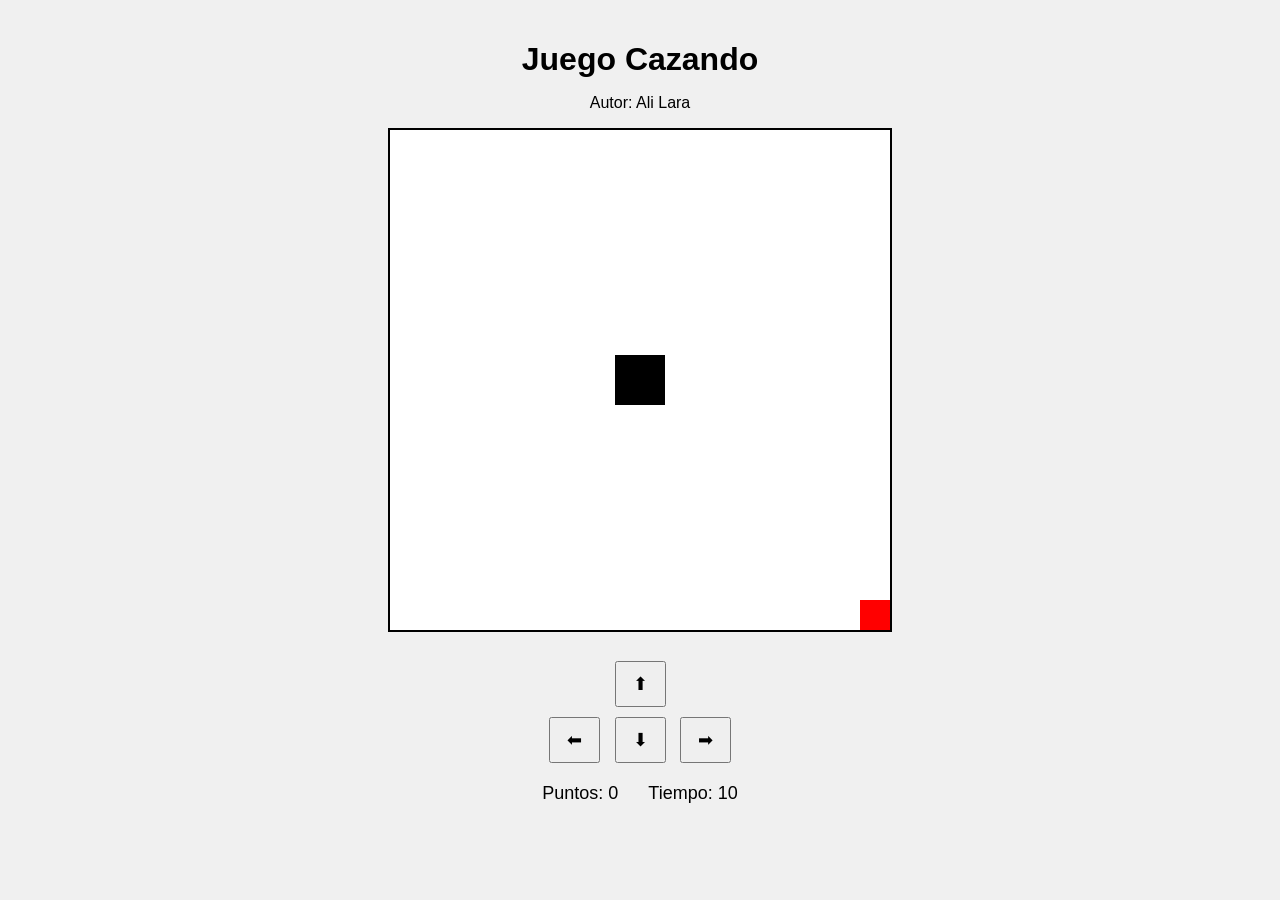
==== cazando.html @ a5e5fc57 "archivos del taller" ====
<!DOCTYPE html>
<html>
  <head>
    <title>Juego Cazando</title>
    <link rel="stylesheet" href="cazando.css"/>
  </head>
  <body onload="iniciarJuego();">

     

    <h1>Juego Cazando</h1>
    <p>Autor: Ali Lara</p>

    <canvas id="areaJuego" width="500" height="500"></canvas>


    <div class="controles">
      <button id="botonArriba" onclick="arriba();">⬆</button>
      <br>
      <button id="botonIzquierda" onclick="izquierda();">⬅</button>
      <button id="botonAbajo" onclick="abajo();">⬇</button>
      <button id="botonDerecha" onclick="derecha();">➡</button>
    </div>


    <div class="panel">
      <span>Puntos: <span id="puntos">0</span></span>
      <span>Tiempo: <span id="tiempo">10</span></span>
    </div>

    <p id="mensaje"></p>
    <script src="cazando.js"></script>

  </body>
</html>
---- cazando.css ----
body {
  text-align: center;
  font-family: Arial, sans-serif;
  background: #f0f0f0;
  margin: 0;
  padding: 20px;
}

h1 {
  margin-bottom: 5px;
}

.panel {
  margin: 15px 0;
  font-size: 18px;
  display: flex;
  justify-content: center;
  gap: 30px;
}

canvas {
  background: white;
  border: 2px solid black;
}

.controles {
  margin-top: 20px;
}

button {
  margin: 5px;
  padding: 10px 16px;
  font-size: 18px;
  cursor: pointer;
}

#mensaje {
  font-size: 20px;
  font-weight: bold;
  color: darkred;
  margin-top: 15px;
}
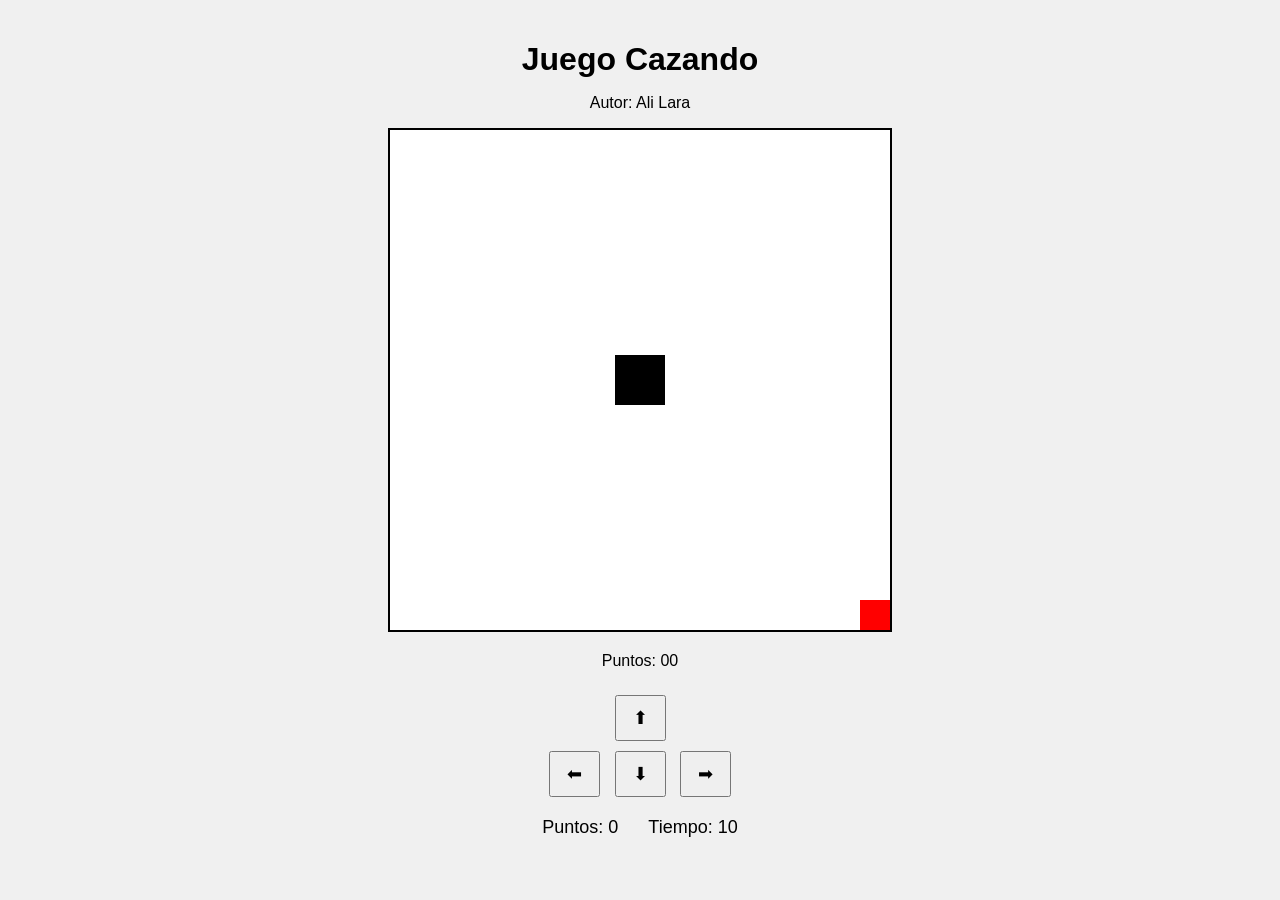
==== commit 22841199: "se añadio la funcionalidad de sumar puntos" ====
--- a/cazando.html
+++ b/cazando.html
@@ -13,6 +13,7 @@
 
     <canvas id="areaJuego" width="500" height="500"></canvas>
 
+    <p id = lblPuntos>Puntos: 00</p>
 
     <div class="controles">
       <button id="botonArriba" onclick="arriba();">⬆</button>
@@ -30,6 +31,7 @@
 
     <p id="mensaje"></p>
     <script src="cazando.js"></script>
+    <script src = "utils.js"></script>
 
   </body>
 </html>
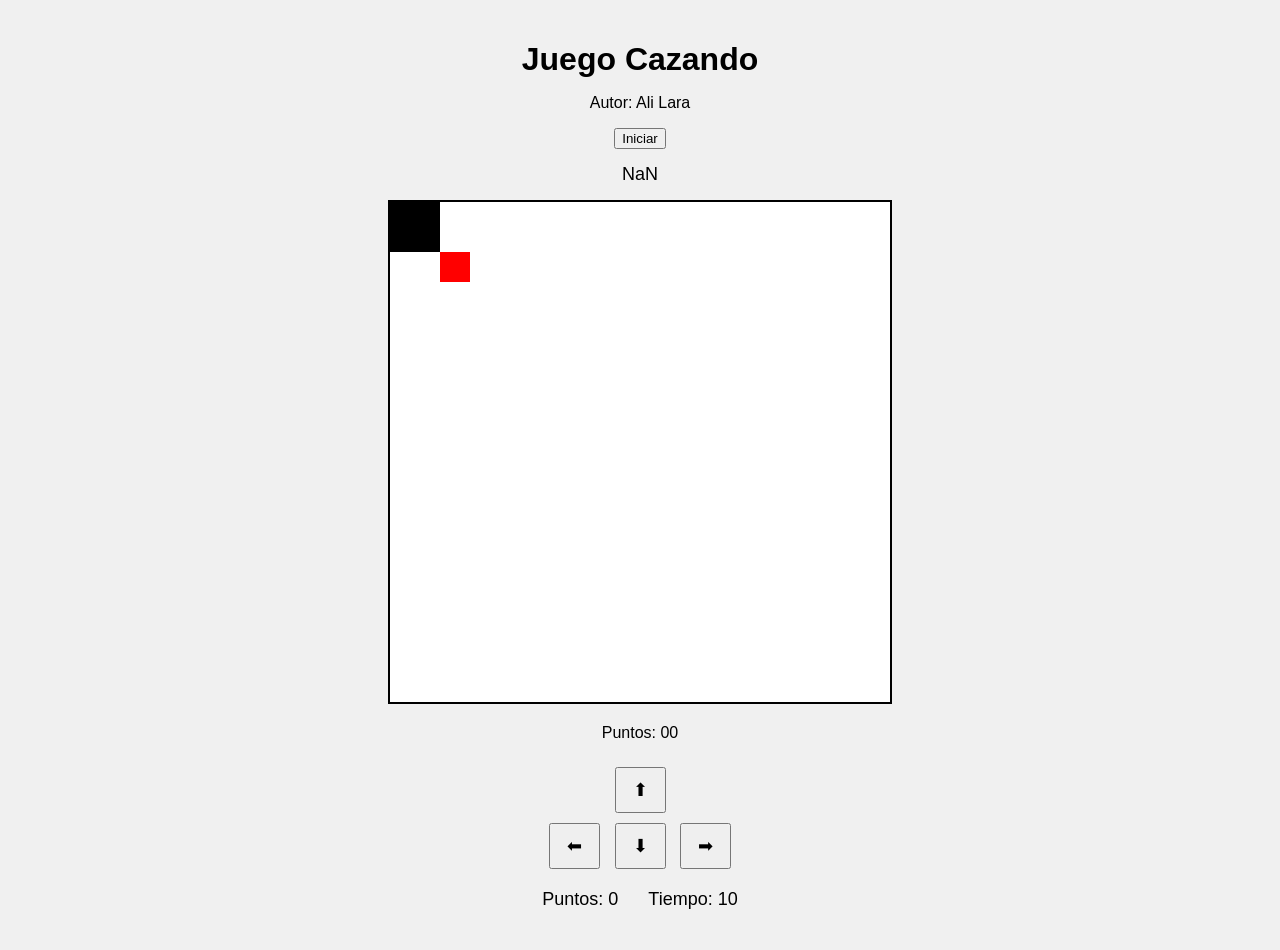
==== commit 28ee9f12: "se pusieron las mecanicas faltantes" ====
--- a/cazando.html
+++ b/cazando.html
@@ -4,12 +4,14 @@
     <title>Juego Cazando</title>
     <link rel="stylesheet" href="cazando.css"/>
   </head>
-  <body onload="iniciarJuego();">
+  <body>
 
      
 
     <h1>Juego Cazando</h1>
     <p>Autor: Ali Lara</p>
+    <input type="button" value = Iniciar onclick="iniciarJuego()"/>
+    <span id = "lblTiempo" class = "panel">TIME</span>
 
     <canvas id="areaJuego" width="500" height="500"></canvas>
 
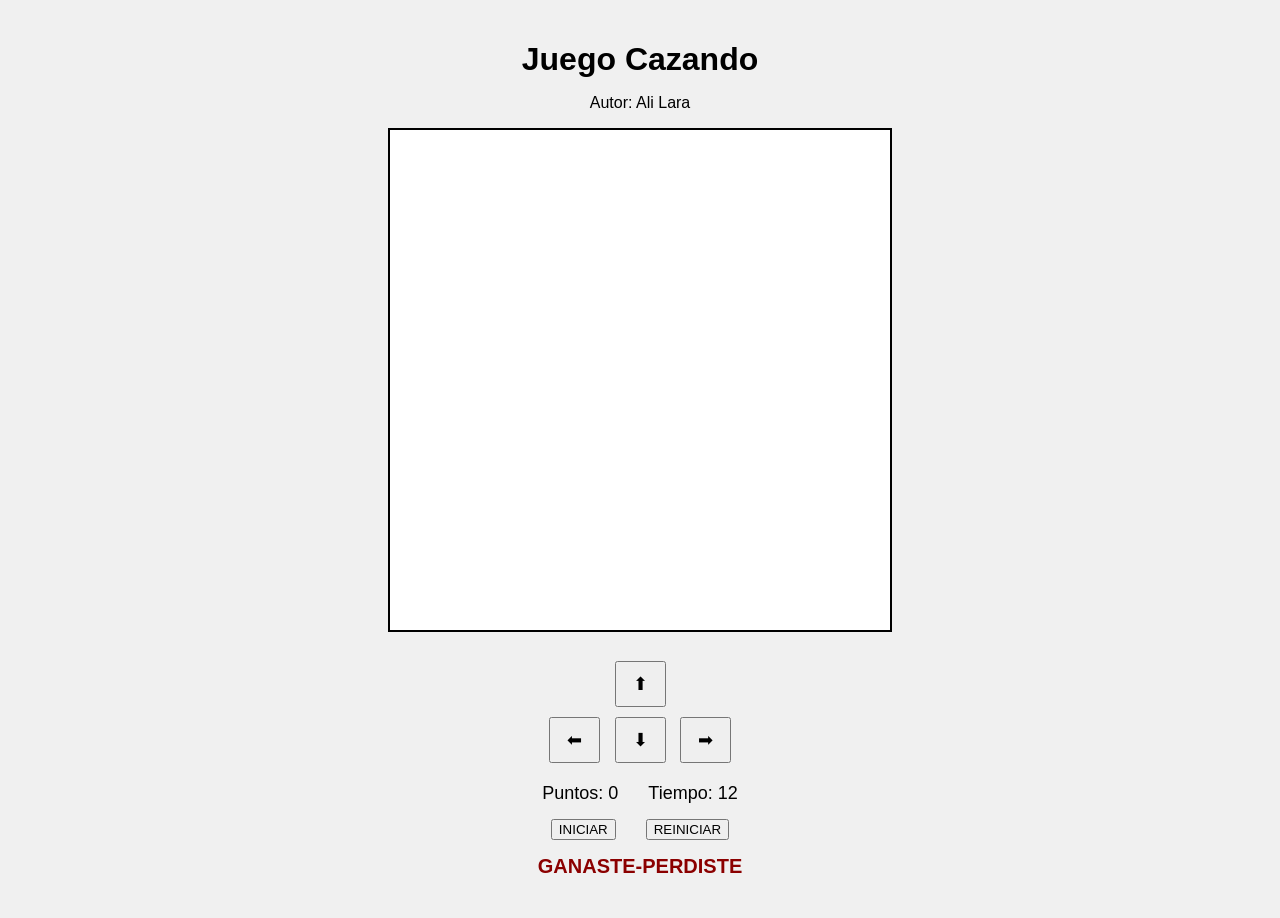
==== commit 090dc4bf: "representacion grafica de tiempo y puntos arreglados y se añadieron los botones de (iniciar,reinicia" ====
--- a/cazando.html
+++ b/cazando.html
@@ -6,16 +6,10 @@
   </head>
   <body>
 
-     
-
     <h1>Juego Cazando</h1>
     <p>Autor: Ali Lara</p>
-    <input type="button" value = Iniciar onclick="iniciarJuego()"/>
-    <span id = "lblTiempo" class = "panel">TIME</span>
 
     <canvas id="areaJuego" width="500" height="500"></canvas>
-
-    <p id = lblPuntos>Puntos: 00</p>
 
     <div class="controles">
       <button id="botonArriba" onclick="arriba();">⬆</button>
@@ -27,11 +21,16 @@
 
 
     <div class="panel">
-      <span>Puntos: <span id="puntos">0</span></span>
-      <span>Tiempo: <span id="tiempo">10</span></span>
+      <span>Puntos: <span id="lblPuntos">0</span></span>
+      <span>Tiempo: <span id="lblTiempo">12</span></span>
     </div>
 
-    <p id="mensaje"></p>
+    <div class="panel">
+      <input type="button" value="INICIAR" onclick="jugar()">
+      <input type="button" value="REINICIAR" onclick="reiniciarJuego()">
+    </div>
+
+    <p id="mensaje">GANASTE-PERDISTE</p>
     <script src="cazando.js"></script>
     <script src = "utils.js"></script>
 
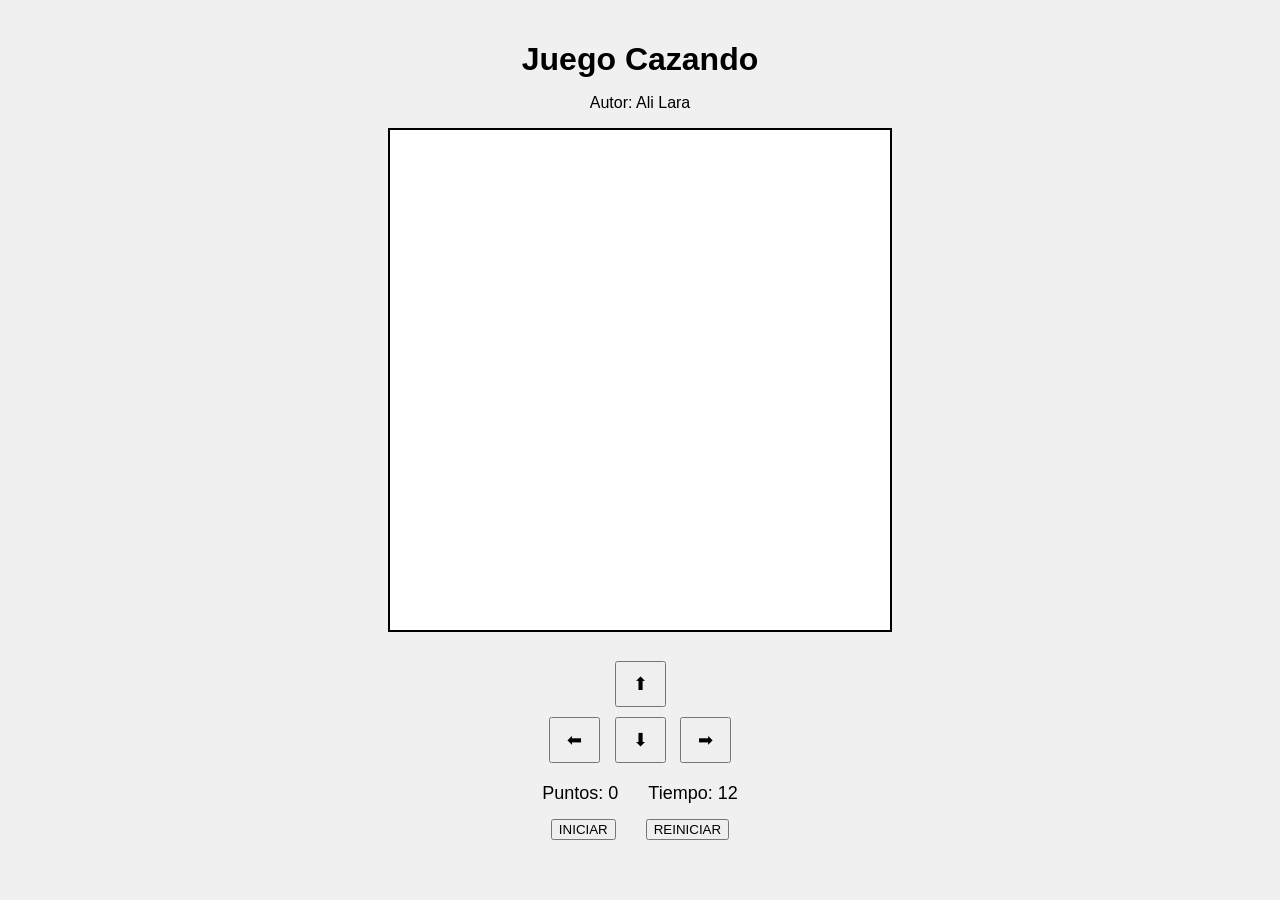
==== commit a4fd0507: "cambios menores" ====
--- a/cazando.html
+++ b/cazando.html
@@ -30,7 +30,7 @@
       <input type="button" value="REINICIAR" onclick="reiniciarJuego()">
     </div>
 
-    <p id="mensaje">GANASTE-PERDISTE</p>
+    <p id="mensaje"></p>
     <script src="cazando.js"></script>
     <script src = "utils.js"></script>
 
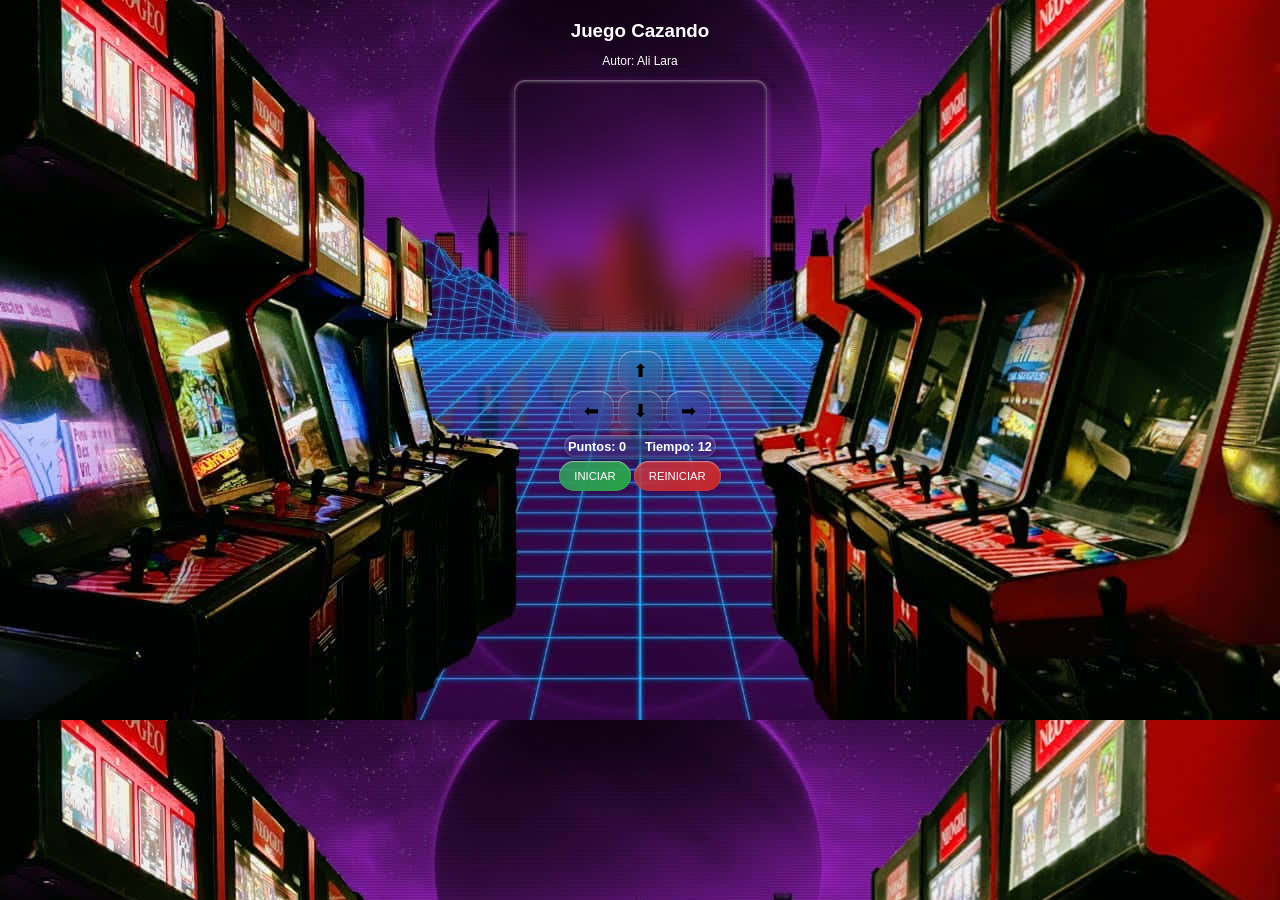
==== commit caafce17: "se mejoro la interfas del juego con un estilo parecido al de las versiones mas recientes de ios, en " ====
--- a/cazando.html
+++ b/cazando.html
@@ -9,14 +9,15 @@
     <h1>Juego Cazando</h1>
     <p>Autor: Ali Lara</p>
 
-    <canvas id="areaJuego" width="500" height="500"></canvas>
+    <canvas id="areaJuego" class = "gameArea" width="500" height="500"></canvas>
 
     <div class="controles">
-      <button id="botonArriba" onclick="arriba();">⬆</button>
-      <br>
-      <button id="botonIzquierda" onclick="izquierda();">⬅</button>
-      <button id="botonAbajo" onclick="abajo();">⬇</button>
-      <button id="botonDerecha" onclick="derecha();">➡</button>
+      <div class="joystick">
+        <button id="botonArriba" onclick="arriba();">⬆</button><br>
+        <button id="botonIzquierda" onclick="izquierda();">⬅</button>
+        <button id="botonAbajo" onclick="abajo();">⬇</button>
+        <button id="botonDerecha" onclick="derecha();">➡</button>
+      </div>
     </div>
 
 
@@ -25,9 +26,9 @@
       <span>Tiempo: <span id="lblTiempo">12</span></span>
     </div>
 
-    <div class="panel">
-      <input type="button" value="INICIAR" onclick="jugar()">
-      <input type="button" value="REINICIAR" onclick="reiniciarJuego()">
+    <div>
+      <input class="btn iniciar" type="button" value="INICIAR" onclick="jugar()">
+      <input class="btn reiniciar" type="button" value="REINICIAR" onclick="reiniciarJuego()">
     </div>
 
     <p id="mensaje"></p>
--- a/cazando.css
+++ b/cazando.css
@@ -1,42 +1,131 @@
 body {
   text-align: center;
   font-family: Arial, sans-serif;
-  background: #f0f0f0;
+  
+  background-image: url("arcade.jpg");
+  background-size: cover;
   margin: 0;
-  padding: 20px;
+  padding: 10px;;
+  zoom: 75%;
 }
 
 h1 {
+  font-size: 25px;
   margin-bottom: 5px;
+  color: #ffffff;
 }
 
 .panel {
-  margin: 15px 0;
-  font-size: 18px;
-  display: flex;
+  margin: 5px;
+  padding: 5px;
+  border-radius: 15px;
+  background: rgba(255, 255, 255, 0);
+  backdrop-filter: blur(15px);
+  display: inline-flex;
+  flex:auto;
   justify-content: center;
-  gap: 30px;
+  font-weight: bold;
+  font-size: 17px;
+  gap: 25px;
+
+  box-shadow: 
+    0 4px 10px rgba(0, 0, 0, 0.314),
+    inset 0 1px 5px rgba(255, 255, 255, 0.495);
 }
 
 canvas {
-  background: white;
-  border: 2px solid black;
+  width: 20%;
+  border-radius: 15px;
+  background: rgba(255, 255, 255, 0);
+  backdrop-filter: blur(20px);
+
+  box-shadow: 
+    0 4px 10px rgba(210, 87, 255, 0.471),
+    inset 0 1px 5px rgba(255, 255, 255, 0.592);
+
 }
 
 .controles {
   margin-top: 20px;
 }
+.btn {
+  padding: 12px 20px;
+  font-size: 15px;
+  border: none;
+  border-radius: 20px;
+
+  background: rgba(255, 255, 255, 0);
+  backdrop-filter: blur(15px);
+
+  color: white;
+  cursor: pointer;
+
+  box-shadow: 
+    0 4px 10px rgba(0,0,0,0.1),
+    inset 0 1px 2px rgba(255,255,255,0.6);
+
+  transition: all 0.2s ease;
+}
+
+.btn:hover {
+  transform: scale(1.05);
+  filter: brightness(1.1);
+}
+
+.btn:active {
+  transform: scale(0.95);
+  box-shadow: inset 0 3px 6px rgba(0,0,0,0.2);
+}
+
+.iniciar {
+  background: linear-gradient(145deg, #34c7599e, #28a745);
+}
+
+.reiniciar {
+  background: linear-gradient(145deg, #ff3a3096, #c62828);
+}
 
 button {
-  margin: 5px;
-  padding: 10px 16px;
-  font-size: 18px;
+  padding: 12px 20px;
+  font-size: 24px;
+  border: none;
+  border-radius: 20px;
+
+  background: rgba(255, 255, 255, 0);
+  backdrop-filter: blur(15px);
+
+  color: #000000;
   cursor: pointer;
+
+  box-shadow: 
+    0 4px 10px rgba(0,0,0,0.1),
+    inset 0 1px 2px rgba(255,255,255,0.6);
+
+  transition: all 0.1s ease;
 }
 
-#mensaje {
+button:hover {
+  transform: scale(1.1);
+  box-shadow: 
+    0 6px 15px rgba(0,0,0,0.15),
+    inset 0 1px 3px rgba(255,255,255,0.7);
+}
+
+button:active {
+  transform: scale(0.95);
+  box-shadow: 
+    inset 0 3px 6px rgba(0,0,0,0.2);
+}
+
+#mensaje{
   font-size: 20px;
   font-weight: bold;
-  color: darkred;
-  margin-top: 15px;
-}+  color: rgb(255, 255, 255);
+  margin-top: 10px;
+}
+p{
+  color: #ffffff;
+}
+span{
+  color: #ffffff;
+}
